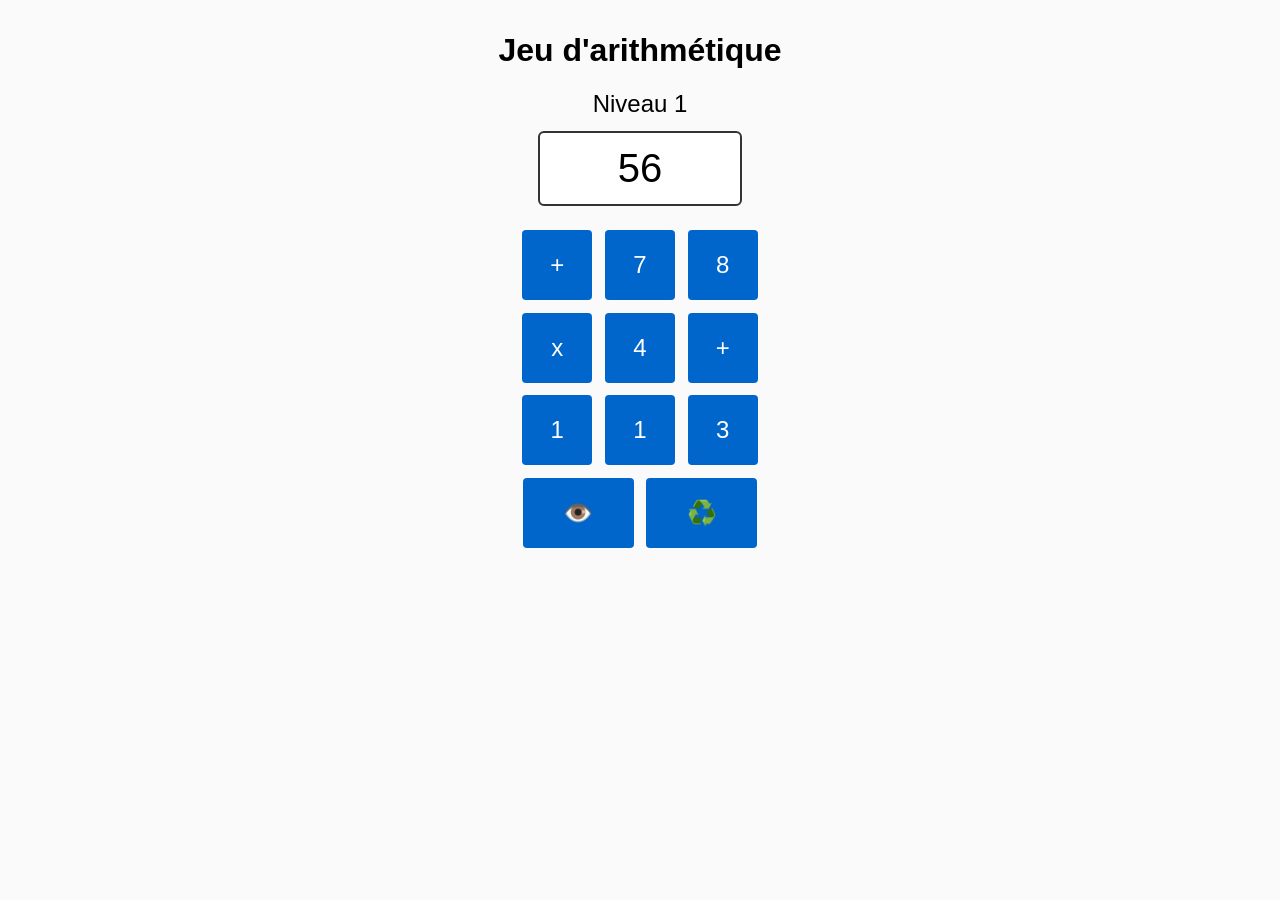
==== index.html @ fb7bb6a6 "Rename to index.html for github pages" ====
<!DOCTYPE html>
<html>
<meta charset="UTF-8">

<head>
    <title>Arithmetic game</title>
    <link rel="stylesheet" href="game.css">
    <script src="game.js"></script>
</head>

<body>
    <h1>Jeu d'arithmétique</h1>
    
    <div class="level">Niveau 1</div>

    <div id="result"></div>

    <div id="grid">
        <button class="btn" id="a1"></button>
        <button class="btn" id="a2"></button>
        <button class="btn" id="a3"></button>

        <button class="btn" id="a4"></button>
        <button class="btn" id="a5"></button>
        <button class="btn" id="a6"></button>

        <button class="btn" id="a7"></button>
        <button class="btn" id="a8"></button>
        <button class="btn" id="a9"></button>
    </div>

    <div id="action-row">
        <button class="btn top-btn" id="viewSolution">👁️</button>
        <button class="btn top-btn" id="restartLevel">♻️</button>
    </div>

</body>

</html>
---- game.css ----
/* Page layout */
body {
    font-family: Arial, Helvetica, sans-serif;
    margin: 2rem;
    background-color: #fafafa;
    text-align: center;
}

/* Display zone */
#result {
    font-size: 2.5rem;
    margin-bottom: 1.5rem;
    padding: 0.8rem 0;
    border: 2px solid #333;
    border-radius: 6px;
    width: 200px;
    margin-left: auto;
    margin-right: auto;
    background-color: #fff;
    /* allows to respect new lines (to display the solution) */
    white-space: pre-wrap;
}

#action-row {
    display: flex;
    gap: 0.8rem;               /* space between the two buttons */
    justify-content: center;
    margin-top: 0.8rem;    /* distance to the 3×3 grid */
}

/* Grid container */
#grid {
    display: grid;
    grid-template-columns: repeat(3, 70px);
    grid-gap: 0.8rem;
    justify-content: center;
    align-items: stretch;
}

.disabled {
  pointer-events: none;   /* disables all mouse/touch interaction */
  opacity: 0.3;           /* optional visual hint */
}

/* Buttons */
.btn {
    font-size: 1.5rem;
    padding: 0.6rem;
    background-color: #0066cc;
    color: #fff;
    border: none;
    border-radius: 4px;
    cursor: pointer;
    min-height: 70px;          /* same as the column width */
    width: 100%;               /* fill the grid cell width */
    display: flex;            /* center content */
    align-items: center;
    justify-content: center;
}
.btn:hover {
    background-color: #004999;
}

.level {
    font-size: 1.5rem;
    padding-bottom: 0.8rem;
}

.top-btn {
    /* Force the same width used for a grid column (70 px). */
    max-width: 111px;   /* or width:70px; if you never want it to grow */
}
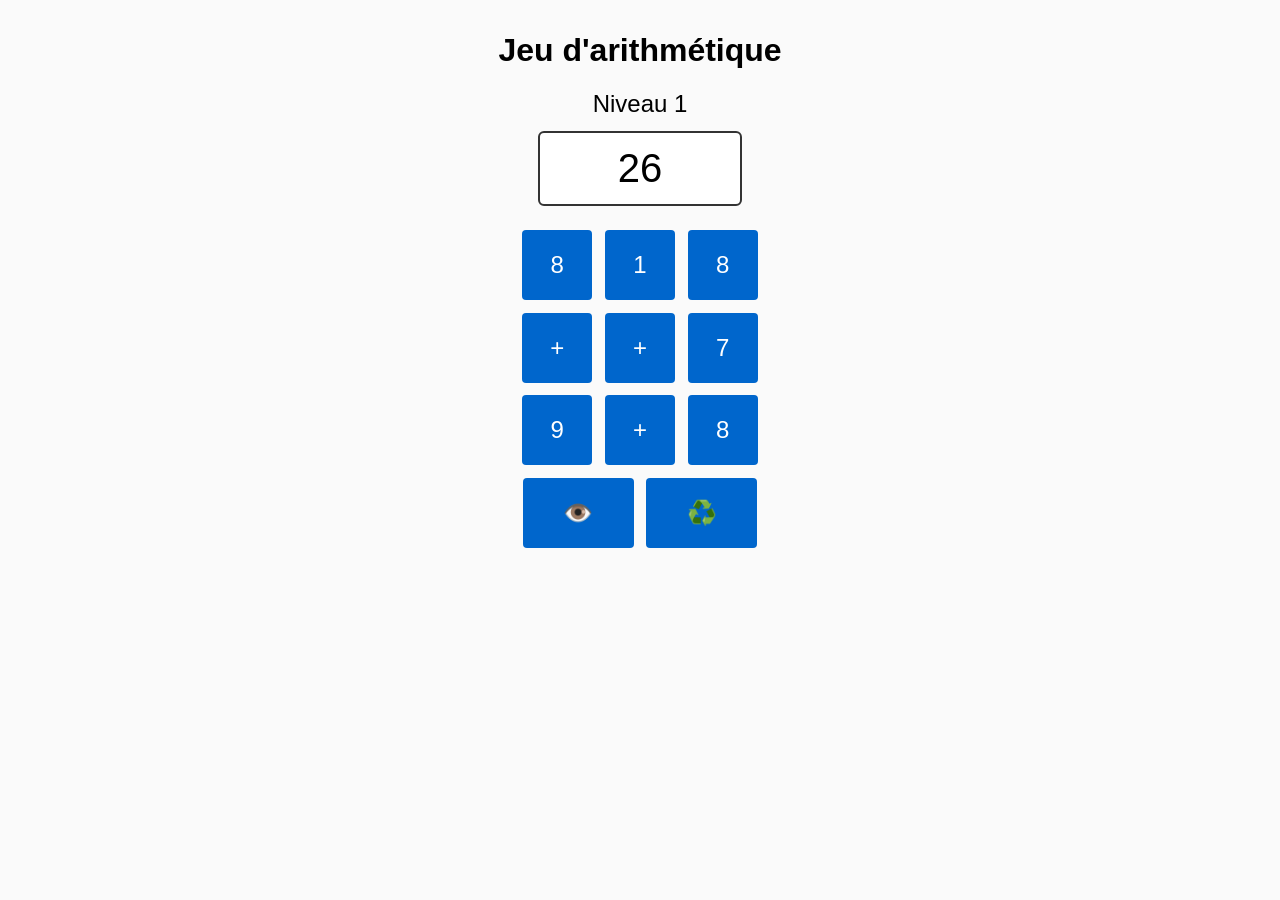
==== commit e5f4320b: "Adapt UI for phone" ====
--- a/index.html
+++ b/index.html
@@ -1,6 +1,7 @@
 <!DOCTYPE html>
 <html>
 <meta charset="UTF-8">
+<meta name="viewport" content="width=device-width, initial-scale=1">
 
 <head>
     <title>Arithmetic game</title>
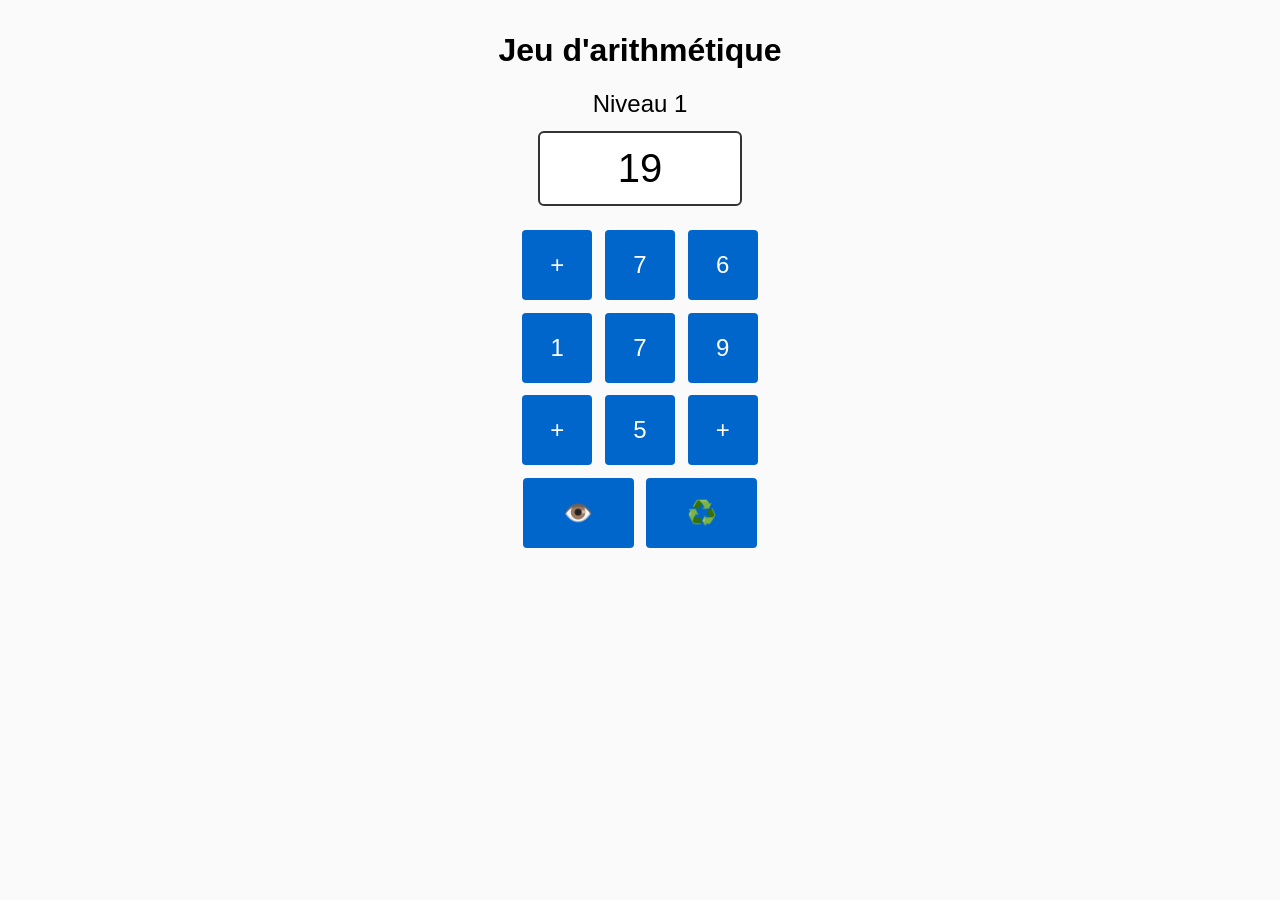
==== commit 4bd9174d: "Add favicon" ====
--- a/index.html
+++ b/index.html
@@ -7,11 +7,12 @@
     <title>Arithmetic game</title>
     <link rel="stylesheet" href="game.css">
     <script src="game.js"></script>
+    <link rel="shortcut icon" href="calculate-math-icon.svg" type="image/svg">
 </head>
 
 <body>
     <h1>Jeu d'arithmétique</h1>
-    
+
     <div class="level">Niveau 1</div>
 
     <div id="result"></div>
